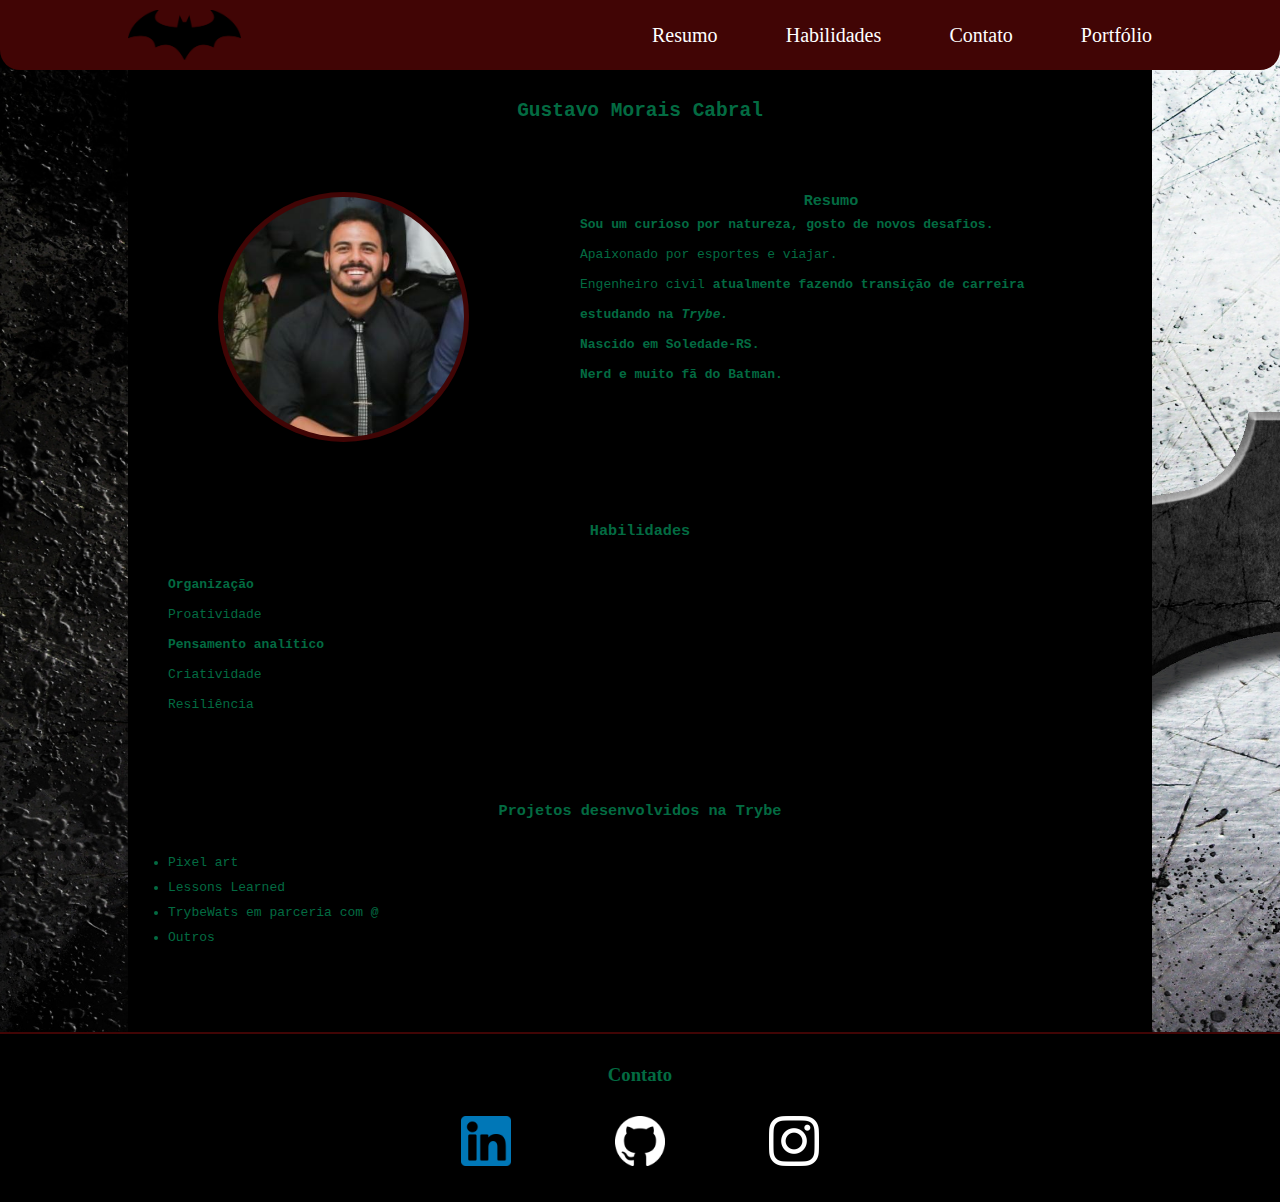
==== index.html @ f449a77f "adicionado flexbox no header" ====
<!DOCTYPE html>
<html lang="pt-br">

<head>
    <meta charset="UTF-8">
    <meta http-equiv="X-UA-Compatible" content="IE=edge">
    <meta name="viewport" content="width=device-width, initial-scale=1.0">
    <link rel="stylesheet" href="style.css">
    <title>Portfólio web</title>
</head>

<body>
    <header>
        <section id="container-header">
        <img src="./img/logo-batman.png" id="logo" alt="icone principal">
        <nav id= "container-links">
            <a href="#quem-sou-eu" class="navegacao-header">Resumo</a>
            <a href="#habilidades" class="navegacao-header">Habilidades</a>
            <a href="#redes" class="navegacao-header">Contato</a>
            <a href="#" class="navegacao-header">Portfólio</a>
        </nav>
    </header>
</section>

    <main id="corpo">
        <h2 id="title">Gustavo Morais Cabral</h2>
        <div class="identificacao">
            <img id="foto-ferfil" src="./img/foto-portifolio.jpeg" alt="foto perfil">
            <div class="descricao">
                <h3>Resumo</h3>
                <p><strong>Sou um curioso por natureza, gosto de novos desafios. </strong> <br>
                    Apaixonado por esportes e viajar. <br>
                    Engenheiro civil <strong> atualmente fazendo transição de carreira estudando na
                        <em>Trybe.</em><br>
                        Nascido em Soledade-RS.<br>
                        Nerd e muito fã do Batman.</strong>
                </p>
            </div>
        </div>
        <div id="habilidades">
            <h3 class = "subtitles">Habilidades</h3>
            <p><strong>Organização </strong></p>
            <p>Proatividade</p>
            <p><strong>Pensamento analítico </strong></p>
            <p>Criatividade</p>
            <p>Resiliência</p>
        </div>
        <section id="portfolio">
            <h3 class = "subtitles">Projetos desenvolvidos na Trybe</h3>
            <ul>
                <li><a href="#"></a>Pixel art</li>
                <li><a href="#"></a>Lessons Learned</li>
                <li><a href="#"></a>TrybeWats em parceria com @</li>
                <li><a href="#"></a>Outros</li>
            </ul>
        </section>
    </main>
    <footer id="redes">
        <h3 class = "subtitles">Contato</h3>
        <a href="https://www.linkedin.com/in/gustavomcabral/" target="_blank"><img src="./img/logo-linkedin.png"
                alt="linkedin"></a>
        <a href="https://github.com/GusCabraal" target="_blank"><img src="./img/github_logo_icon_147285.png"
                alt="github"></a>
        <a href="https://www.instagram.com/gucabraal/" target="_blank"><img src="./img/logo-insta.png"
                alt="instagram"></a>
        </div>
    </footer>
</body>
---- style.css ----
/* header */
* {
    margin: 0;
    padding: 0;
    box-sizing: border-box;
    color: rgb(3, 107, 66);
}

body{
    margin: 0;
    background-image: url("./img/fundo-batman.jpg");
    background-size: cover;

}

header {
    height: 70px;
    position: fixed;
    top: 0;
    left: 0;
    background-color: rgb(65, 5, 5);
    width: 100%;
    margin: 0 0 70px 0;
    border-radius: 0 0 20px 20px;
    display: flex;
    justify-content: center;

}
#container-header {
    width: 80%;
    display: flex;
    justify-content: space-between;
    align-items: center;
}

#logo{
    height: 50px;

}
#container-links {
    width: 500px;
    display: flex;
    justify-content: space-between;
    align-items: center;
}
.navegacao-header{
    color: white;
    text-decoration: none;
    font-size: 20px;
}
.navegacao-header:hover{
    color:black;
}

/* corpo */

#corpo { 
    font-family: monospace;
    margin: 70px auto 0 auto;
    padding: 10px 0;
    width: 80%;
    background-color: rgb(0, 0, 0);
    text-align: center;
}
#title {
    padding: 20px;
}

.identificacao{
    display: inline-block;
    width: 100%;
    vertical-align: middle;
    height: 350px;
    padding: 50px 10px;
}

#foto-ferfil{
    border-radius: 100%;
    width: 25%;
    float: left;
    margin-left: 80px;
    padding: 5px;
    background-color: rgb(65, 5, 5);
}

.descricao{
    width: 50%;
    margin-right: 60px;
    float: right;
}
.descricao p{
    text-align: left;
    line-height: 30px;
}


#habilidades {
    height: 250px;
    margin: 0;
    padding: 0;
}
.subtitles{
    margin: 30px;
}
#habilidades p {
    margin-left: 40px;
    line-height: 30px;
    text-align: left;
}
#portfolio {
    height: 220px;
}
 #portfolio li {
    margin: 0 40px;
    line-height: 25px;
    text-align: left;
 }

/* rodapé */
footer {
    width: 100%;
    height: 170px;
    text-align: center;
    background-color: black;
    border-top: 2px solid rgb(65, 5, 5);

}

footer img {
    width: 50px;
    margin: 0 50px 20px; 

}
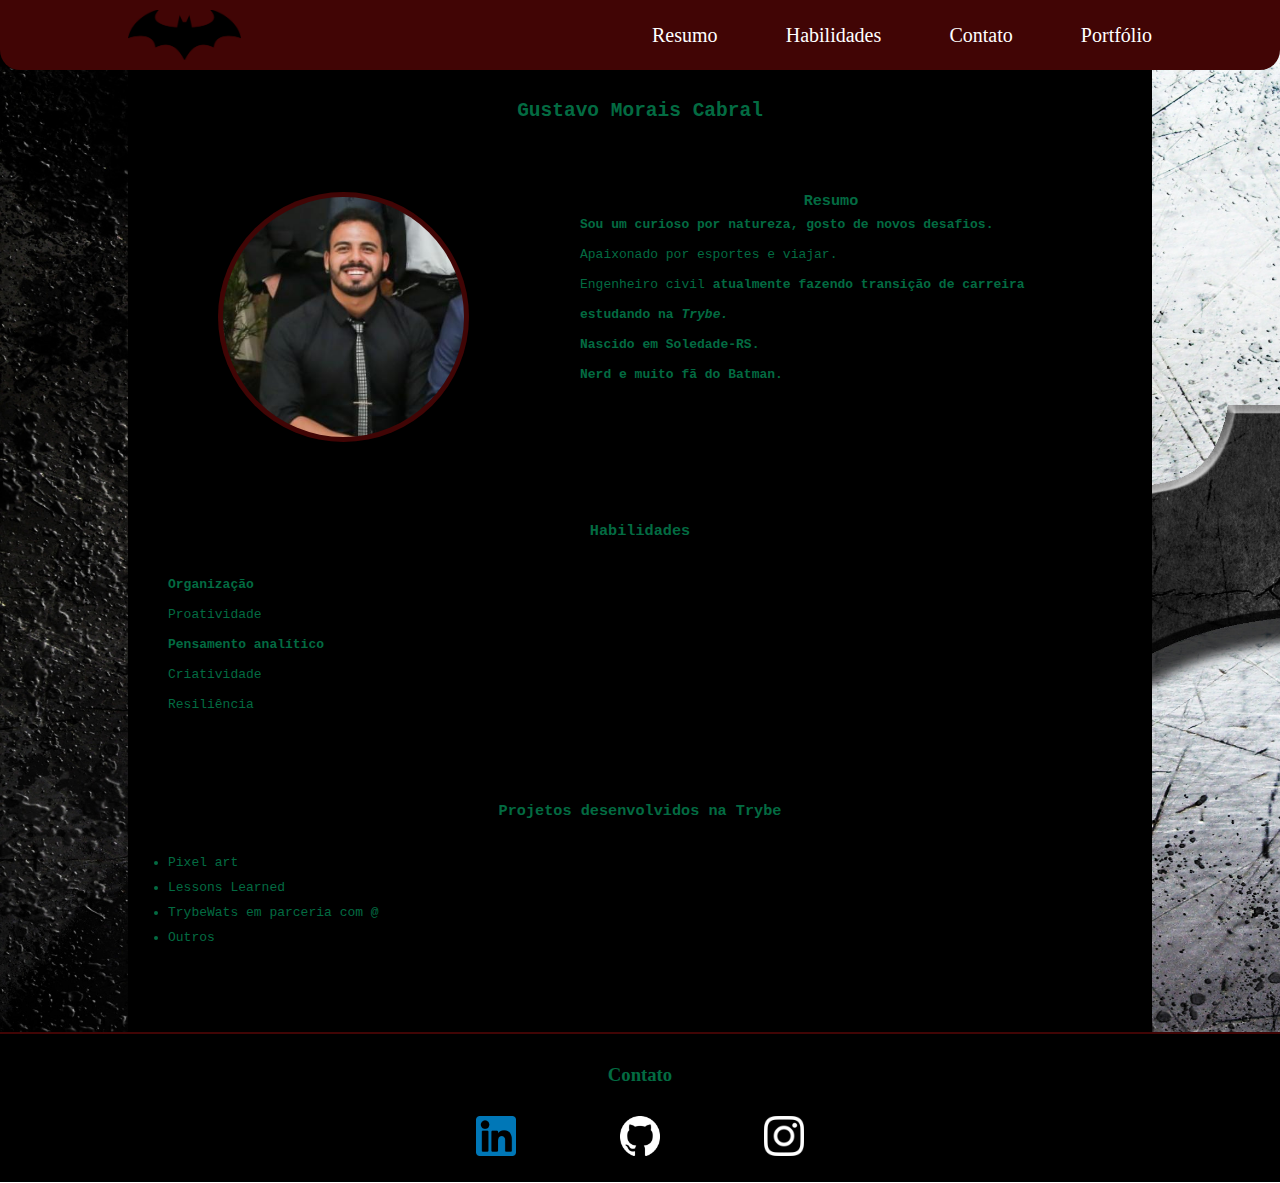
==== commit 57b1d78e: "adicionado flexbox no footer" ====
--- a/index.html
+++ b/index.html
@@ -12,15 +12,15 @@
 <body>
     <header>
         <section id="container-header">
-        <img src="./img/logo-batman.png" id="logo" alt="icone principal">
-        <nav id= "container-links">
-            <a href="#quem-sou-eu" class="navegacao-header">Resumo</a>
-            <a href="#habilidades" class="navegacao-header">Habilidades</a>
-            <a href="#redes" class="navegacao-header">Contato</a>
-            <a href="#" class="navegacao-header">Portfólio</a>
-        </nav>
+            <img src="./img/logo-batman.png" id="logo" alt="icone principal">
+            <nav id="container-links">
+                <a href="#quem-sou-eu" class="navegacao-header">Resumo</a>
+                <a href="#habilidades" class="navegacao-header">Habilidades</a>
+                <a href="#redes" class="navegacao-header">Contato</a>
+                <a href="#" class="navegacao-header">Portfólio</a>
+            </nav>
     </header>
-</section>
+    </section>
 
     <main id="corpo">
         <h2 id="title">Gustavo Morais Cabral</h2>
@@ -38,7 +38,7 @@
             </div>
         </div>
         <div id="habilidades">
-            <h3 class = "subtitles">Habilidades</h3>
+            <h3 class="subtitles">Habilidades</h3>
             <p><strong>Organização </strong></p>
             <p>Proatividade</p>
             <p><strong>Pensamento analítico </strong></p>
@@ -46,7 +46,7 @@
             <p>Resiliência</p>
         </div>
         <section id="portfolio">
-            <h3 class = "subtitles">Projetos desenvolvidos na Trybe</h3>
+            <h3 class="subtitles">Projetos desenvolvidos na Trybe</h3>
             <ul>
                 <li><a href="#"></a>Pixel art</li>
                 <li><a href="#"></a>Lessons Learned</li>
@@ -56,13 +56,14 @@
         </section>
     </main>
     <footer id="redes">
-        <h3 class = "subtitles">Contato</h3>
-        <a href="https://www.linkedin.com/in/gustavomcabral/" target="_blank"><img src="./img/logo-linkedin.png"
-                alt="linkedin"></a>
-        <a href="https://github.com/GusCabraal" target="_blank"><img src="./img/github_logo_icon_147285.png"
-                alt="github"></a>
-        <a href="https://www.instagram.com/gucabraal/" target="_blank"><img src="./img/logo-insta.png"
-                alt="instagram"></a>
-        </div>
+        <h3 class="subtitles">Contato</h3>
+        <nav id="links-footer">
+            <a href="https://www.linkedin.com/in/gustavomcabral/" target="_blank"><img src="./img/logo-linkedin.png"
+                    alt="linkedin"></a>
+            <a href="https://github.com/GusCabraal" target="_blank"><img src="./img/github_logo_icon_147285.png"
+                    alt="github"></a>
+            <a href="https://www.instagram.com/gucabraal/" target="_blank"><img src="./img/logo-insta.png"
+                    alt="instagram"></a>
+        </nav>
     </footer>
 </body>--- a/style.css
+++ b/style.css
@@ -7,7 +7,6 @@
 }
 
 body{
-    margin: 0;
     background-image: url("./img/fundo-batman.jpg");
     background-size: cover;
 
@@ -119,15 +118,15 @@
 /* rodapé */
 footer {
     width: 100%;
-    height: 170px;
-    text-align: center;
+    height: 150px;
     background-color: black;
     border-top: 2px solid rgb(65, 5, 5);
-
+    display: flex;
+    flex-direction: column;
+    align-items: center;
 }
 
 footer img {
-    width: 50px;
+    width: 40px;
     margin: 0 50px 20px; 
-
 }
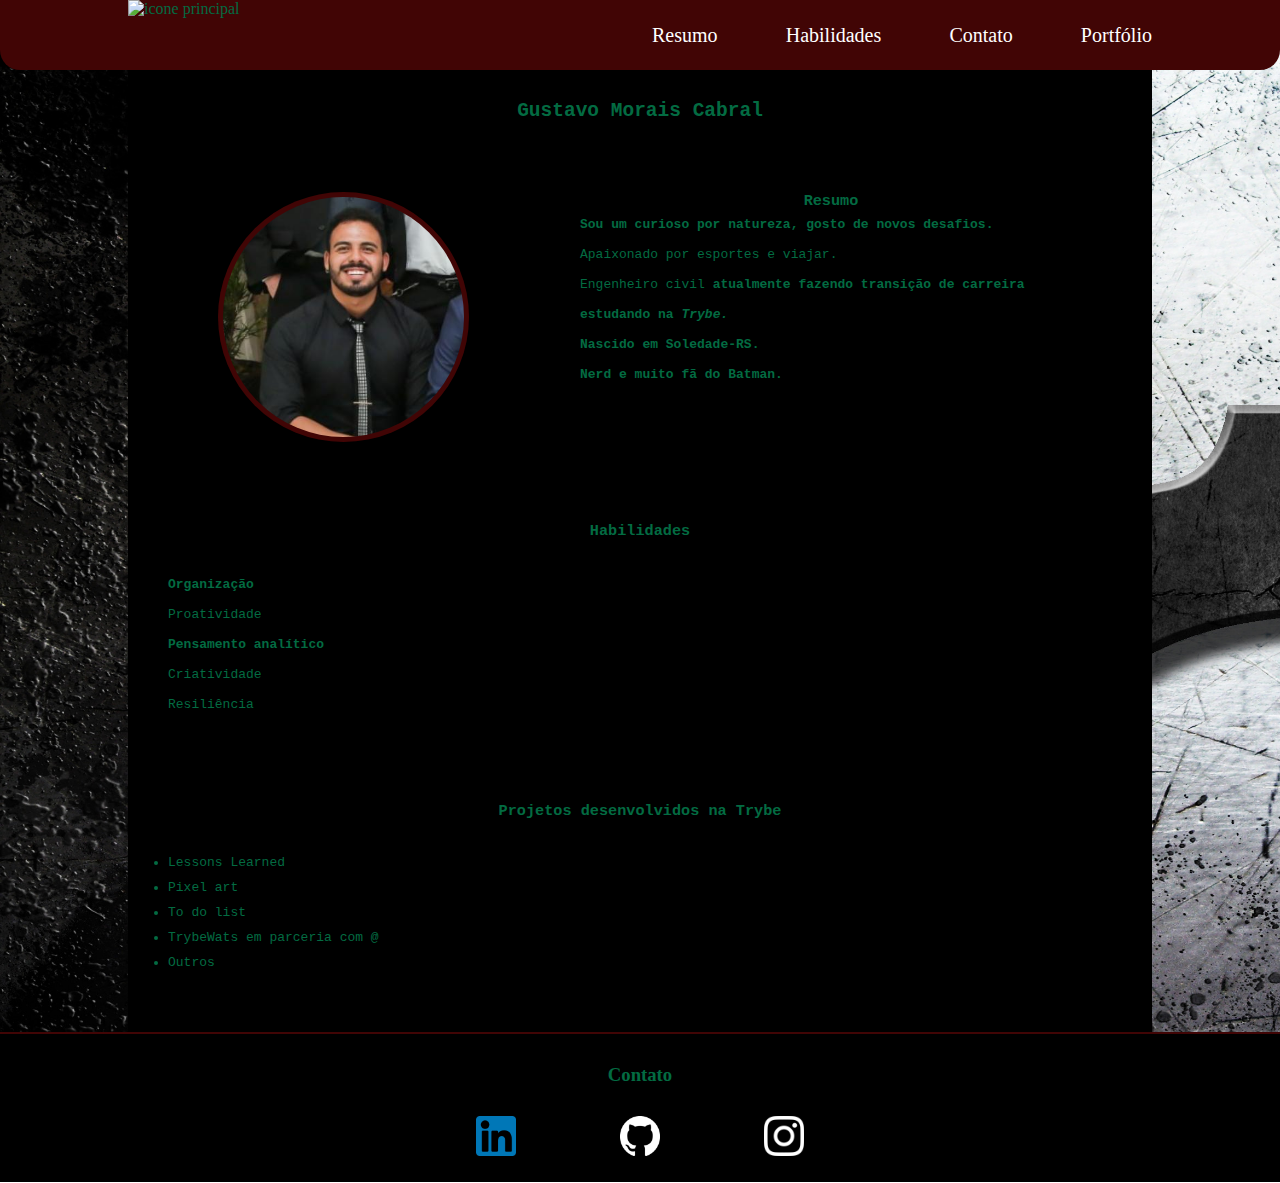
==== commit 921ea154: "atualizaçao de posicionamentos do portfolio" ====
--- a/index.html
+++ b/index.html
@@ -12,7 +12,7 @@
 <body>
     <header>
         <section id="container-header">
-            <img src="./img/logo-batman.png" id="logo" alt="icone principal">
+            <img src="./img/trybe-logo.jpg" id="logo" alt="icone principal">
             <nav id="container-links">
                 <a href="#quem-sou-eu" class="navegacao-header">Resumo</a>
                 <a href="#habilidades" class="navegacao-header">Habilidades</a>
@@ -48,8 +48,9 @@
         <section id="portfolio">
             <h3 class="subtitles">Projetos desenvolvidos na Trybe</h3>
             <ul>
+                <li><a href="#"></a>Lessons Learned</li>
                 <li><a href="#"></a>Pixel art</li>
-                <li><a href="#"></a>Lessons Learned</li>
+                <li><a href="#"></a>To do list</li>
                 <li><a href="#"></a>TrybeWats em parceria com @</li>
                 <li><a href="#"></a>Outros</li>
             </ul>
--- a/style.css
+++ b/style.css
@@ -33,7 +33,7 @@
 }
 
 #logo{
-    height: 50px;
+    height: 70px;
 
 }
 #container-links {
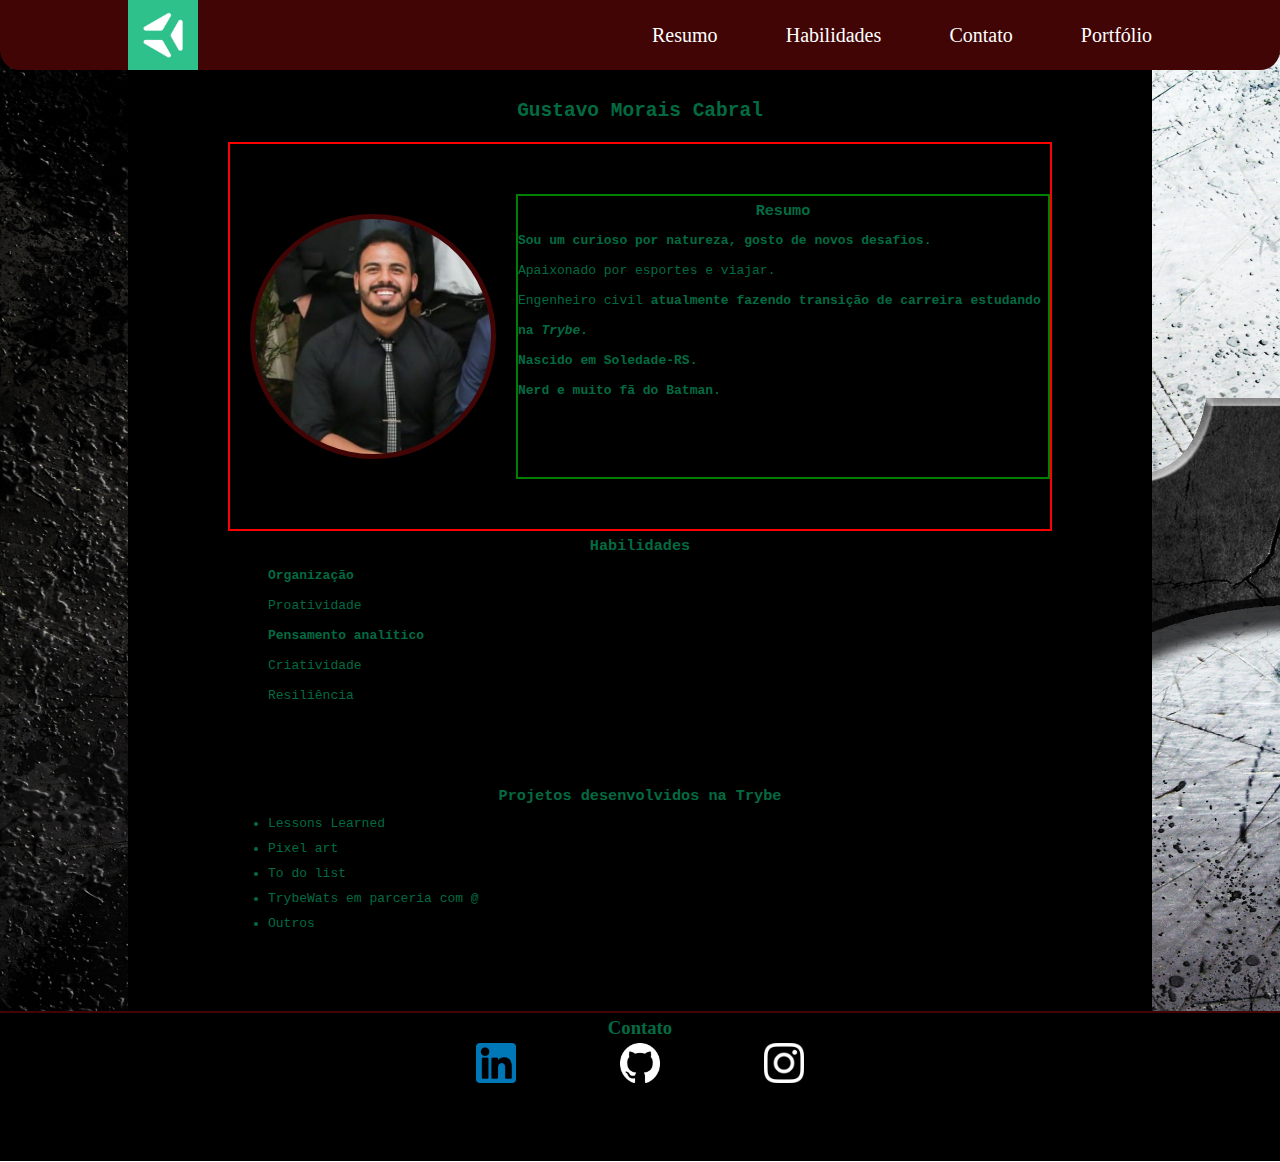
==== commit d4272db6: "modificada a formataçao da primeira parte" ====
--- a/index.html
+++ b/index.html
@@ -23,20 +23,22 @@
     </section>
 
     <main id="corpo">
-        <h2 id="title">Gustavo Morais Cabral</h2>
-        <div class="identificacao">
-            <img id="foto-ferfil" src="./img/foto-portifolio.jpeg" alt="foto perfil">
-            <div class="descricao">
-                <h3>Resumo</h3>
-                <p><strong>Sou um curioso por natureza, gosto de novos desafios. </strong> <br>
-                    Apaixonado por esportes e viajar. <br>
-                    Engenheiro civil <strong> atualmente fazendo transição de carreira estudando na
-                        <em>Trybe.</em><br>
-                        Nascido em Soledade-RS.<br>
-                        Nerd e muito fã do Batman.</strong>
-                </p>
+        <section id="first-part">
+            <h2 id="title">Gustavo Morais Cabral</h2>
+            <div class="identificacao">
+                <img id="foto-ferfil" src="./img/foto-portifolio.jpeg" alt="foto perfil">
+                <div class="resumo">
+                    <h3 class="subtitles">Resumo</h3>
+                    <p><strong>Sou um curioso por natureza, gosto de novos desafios. </strong> <br>
+                        Apaixonado por esportes e viajar. <br>
+                        Engenheiro civil <strong> atualmente fazendo transição de carreira estudando na
+                            <em>Trybe.</em><br>
+                            Nascido em Soledade-RS.<br>
+                            Nerd e muito fã do Batman.</strong>
+                    </p>
+                </div>
             </div>
-        </div>
+        </section>
         <div id="habilidades">
             <h3 class="subtitles">Habilidades</h3>
             <p><strong>Organização </strong></p>
@@ -55,6 +57,7 @@
                 <li><a href="#"></a>Outros</li>
             </ul>
         </section>
+        <section></section>
     </main>
     <footer id="redes">
         <h3 class="subtitles">Contato</h3>
--- a/style.css
+++ b/style.css
@@ -1,132 +1,131 @@
 /* header */
 * {
-    margin: 0;
-    padding: 0;
-    box-sizing: border-box;
-    color: rgb(3, 107, 66);
+  margin: 0;
+  padding: 0;
+  box-sizing: border-box;
+  color: rgb(3, 107, 66);
 }
 
-body{
-    background-image: url("./img/fundo-batman.jpg");
-    background-size: cover;
-
+body {
+  background-image: url("./img/fundo-batman.jpg");
+  background-size: cover;
 }
 
 header {
-    height: 70px;
-    position: fixed;
-    top: 0;
-    left: 0;
-    background-color: rgb(65, 5, 5);
-    width: 100%;
-    margin: 0 0 70px 0;
-    border-radius: 0 0 20px 20px;
-    display: flex;
-    justify-content: center;
-
+  height: 70px;
+  position: fixed;
+  top: 0;
+  left: 0;
+  background-color: rgb(65, 5, 5);
+  width: 100%;
+  margin: 0 0 70px 0;
+  border-radius: 0 0 20px 20px;
+  display: flex;
+  justify-content: center;
 }
 #container-header {
-    width: 80%;
-    display: flex;
-    justify-content: space-between;
-    align-items: center;
+  width: 80%;
+  display: flex;
+  justify-content: space-between;
+  align-items: center;
 }
 
-#logo{
-    height: 70px;
-
+#logo {
+  height: 70px;
 }
 #container-links {
-    width: 500px;
-    display: flex;
-    justify-content: space-between;
-    align-items: center;
+  width: 500px;
+  display: flex;
+  justify-content: space-between;
+  align-items: center;
 }
-.navegacao-header{
-    color: white;
-    text-decoration: none;
-    font-size: 20px;
+.navegacao-header {
+  color: white;
+  text-decoration: none;
+  font-size: 20px;
 }
-.navegacao-header:hover{
-    color:black;
+.navegacao-header:hover {
+  color: black;
 }
 
 /* corpo */
 
-#corpo { 
-    font-family: monospace;
-    margin: 70px auto 0 auto;
-    padding: 10px 0;
-    width: 80%;
-    background-color: rgb(0, 0, 0);
-    text-align: center;
+#corpo {
+  font-family: monospace;
+  margin: 70px auto 0 auto;
+  padding: 10px 100px;
+  width: 80%;
+  background-color: rgb(0, 0, 0);
+  text-align: center;
+}
+#first-part {
+    display: flex;
+    flex-direction: column;   
 }
 #title {
-    padding: 20px;
+  padding: 20px;
+  width: 100%;
 }
 
-.identificacao{
-    display: inline-block;
-    width: 100%;
-    vertical-align: middle;
-    height: 350px;
-    padding: 50px 10px;
+.identificacao {
+  display: inline-block;
+  width: 100%;
+  vertical-align: middle;
+  padding: 50px 0;
+  display: flex;
+  border: 2px solid red;
 }
 
-#foto-ferfil{
-    border-radius: 100%;
-    width: 25%;
-    float: left;
-    margin-left: 80px;
-    padding: 5px;
-    background-color: rgb(65, 5, 5);
+#foto-ferfil {
+  border-radius: 100%;
+  width: 30%;
+  margin: 20px;
+  padding: 5px;
+  background-color: rgb(65, 5, 5);
 }
 
-.descricao{
-    width: 50%;
-    margin-right: 60px;
-    float: right;
+.resumo {
+    border: 2px solid green;
 }
-.descricao p{
-    text-align: left;
-    line-height: 30px;
+.resumo p {
+  text-align: left;
+  line-height: 30px;
 }
 
-
 #habilidades {
-    height: 250px;
-    margin: 0;
-    padding: 0;
+  height: 250px;
+  margin: 0;
+  padding: 0;
 }
-.subtitles{
-    margin: 30px;
+.subtitles {
+  line-height: 30px;
 }
 #habilidades p {
-    margin-left: 40px;
-    line-height: 30px;
-    text-align: left;
+  margin-left: 40px;
+  line-height: 30px;
+  text-align: left;
 }
 #portfolio {
-    height: 220px;
+  height: 220px;
 }
- #portfolio li {
-    margin: 0 40px;
-    line-height: 25px;
-    text-align: left;
- }
+#portfolio li {
+  margin: 0 40px;
+  line-height: 25px;
+  text-align: left;
+}
 
 /* rodapé */
 footer {
-    width: 100%;
-    height: 150px;
-    background-color: black;
-    border-top: 2px solid rgb(65, 5, 5);
-    display: flex;
-    flex-direction: column;
-    align-items: center;
+  width: 100%;
+  height: 150px;
+  background-color: black;
+  border-top: 2px solid rgb(65, 5, 5);
+  display: flex;
+  flex-direction: column;
+  align-items: center;
 }
 
 footer img {
-    width: 40px;
-    margin: 0 50px 20px; 
+  width: 40px;
+  margin: 0 50px 20px;
 }
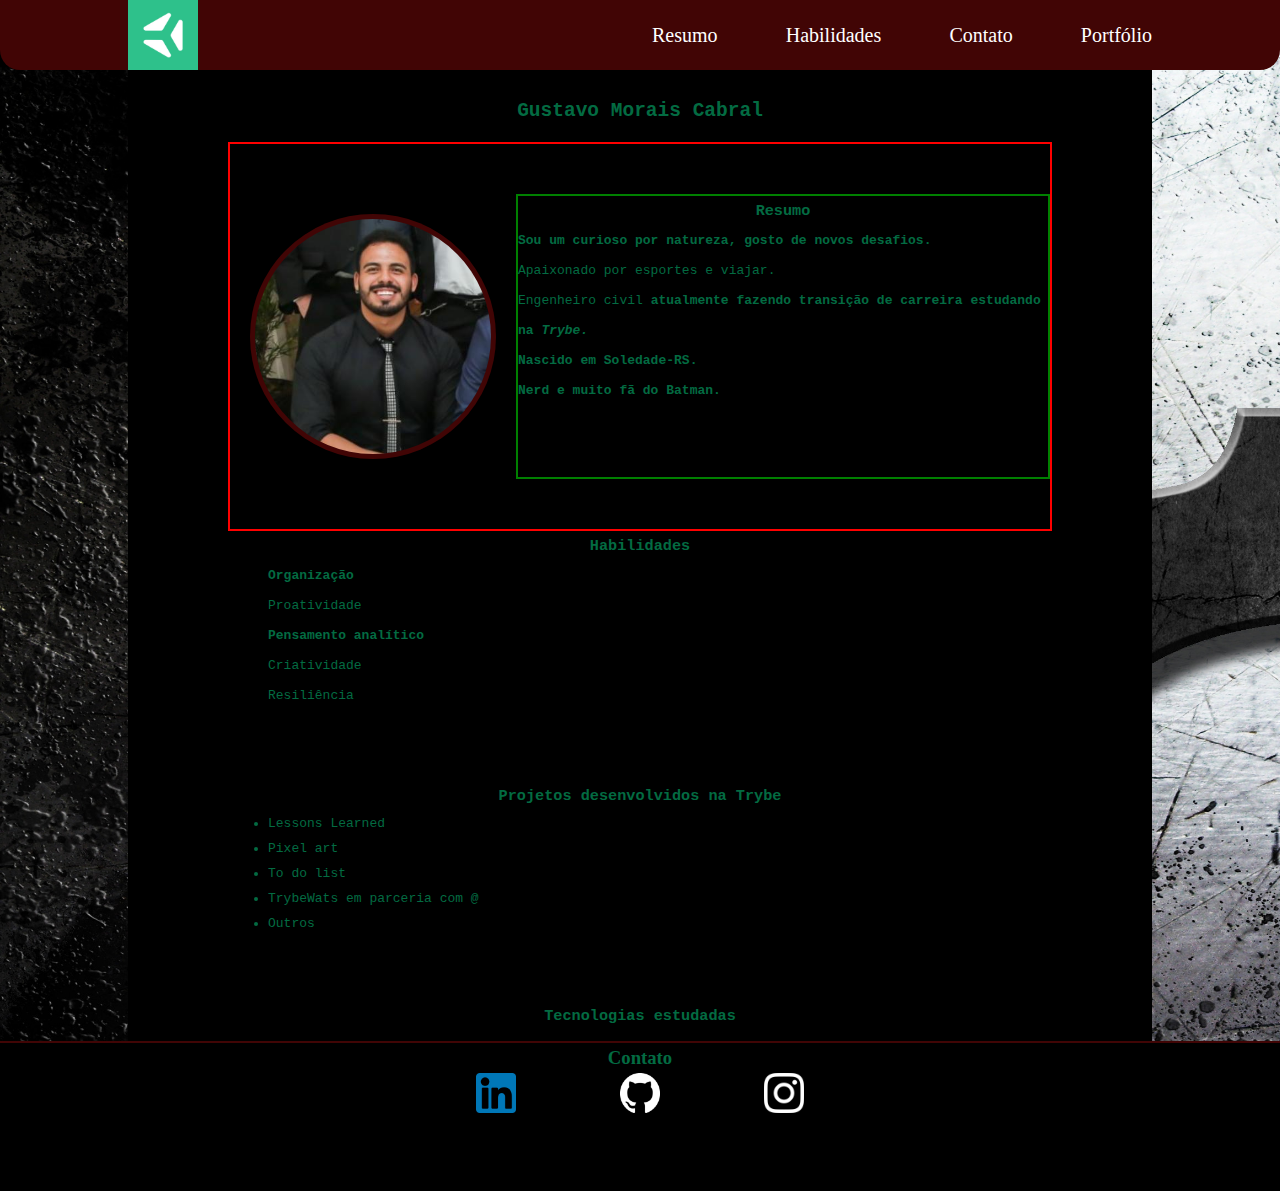
==== commit 70beccba: "adicionadas tags semanticas" ====
--- a/index.html
+++ b/index.html
@@ -25,9 +25,9 @@
     <main id="corpo">
         <section id="first-part">
             <h2 id="title">Gustavo Morais Cabral</h2>
-            <div class="identificacao">
+            <section class="identificacao">
                 <img id="foto-ferfil" src="./img/foto-portifolio.jpeg" alt="foto perfil">
-                <div class="resumo">
+                <section class="resumo">
                     <h3 class="subtitles">Resumo</h3>
                     <p><strong>Sou um curioso por natureza, gosto de novos desafios. </strong> <br>
                         Apaixonado por esportes e viajar. <br>
@@ -36,17 +36,17 @@
                             Nascido em Soledade-RS.<br>
                             Nerd e muito fã do Batman.</strong>
                     </p>
-                </div>
-            </div>
+                </section>
+            </section>
         </section>
-        <div id="habilidades">
+        <section id="habilidades">
             <h3 class="subtitles">Habilidades</h3>
             <p><strong>Organização </strong></p>
             <p>Proatividade</p>
             <p><strong>Pensamento analítico </strong></p>
             <p>Criatividade</p>
             <p>Resiliência</p>
-        </div>
+        </section>
         <section id="portfolio">
             <h3 class="subtitles">Projetos desenvolvidos na Trybe</h3>
             <ul>
@@ -57,7 +57,10 @@
                 <li><a href="#"></a>Outros</li>
             </ul>
         </section>
-        <section></section>
+        <section id = "tecnologies">
+            <h3 class="subtitles">Tecnologias estudadas</h3>
+
+        </section>
     </main>
     <footer id="redes">
         <h3 class="subtitles">Contato</h3>
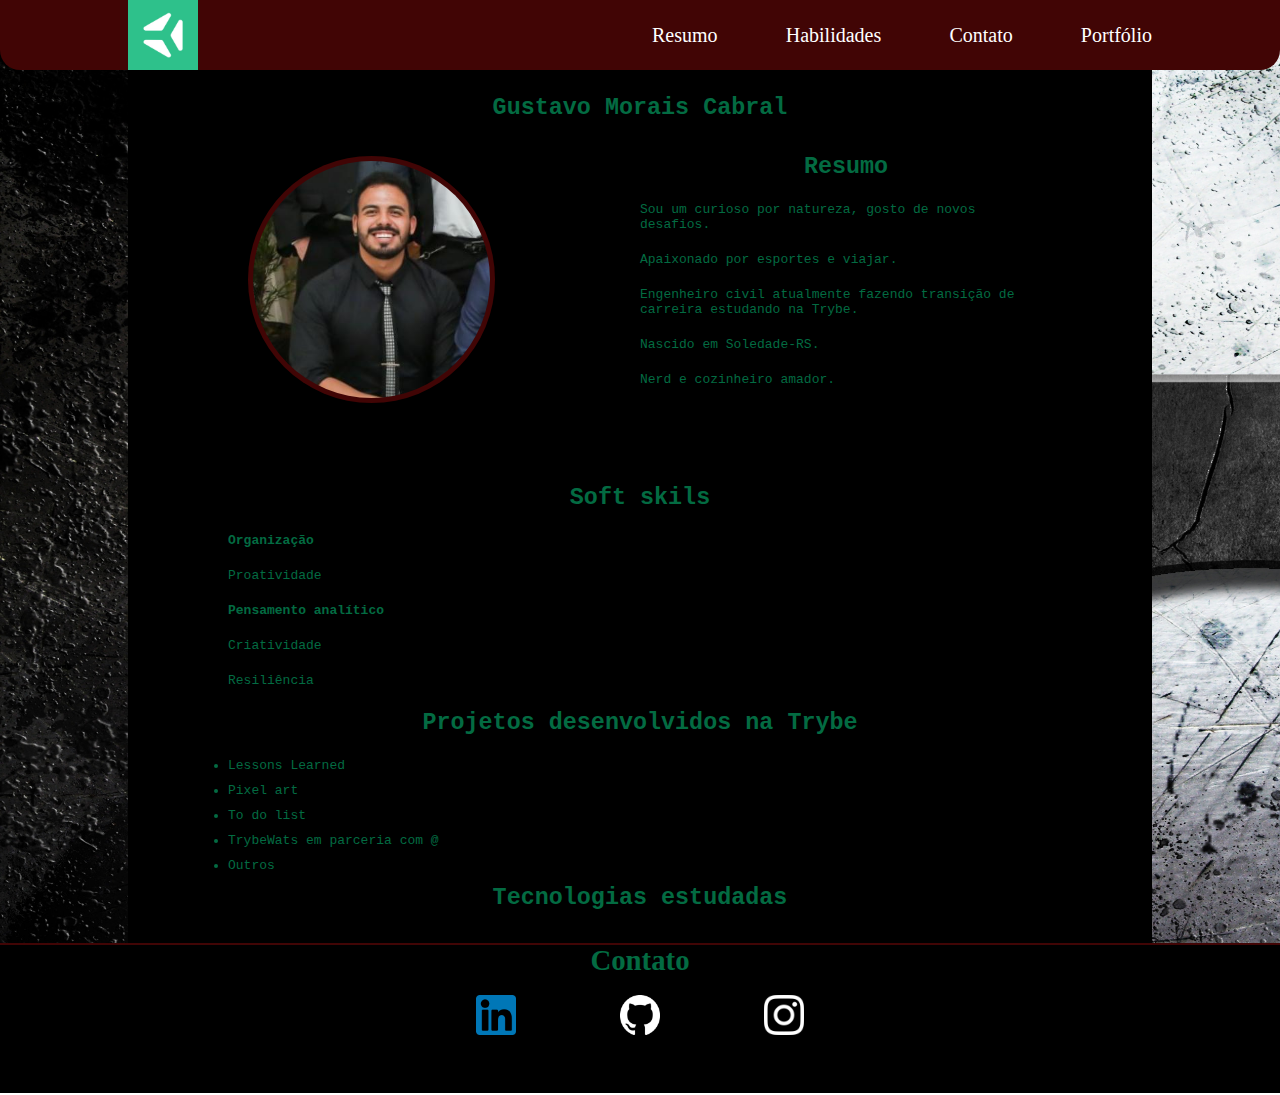
==== commit 55dbd801: "reduzido o numero de linhas do css" ====
--- a/index.html
+++ b/index.html
@@ -21,43 +21,41 @@
             </nav>
     </header>
     </section>
-
     <main id="corpo">
-        <section id="first-part">
-            <h2 id="title">Gustavo Morais Cabral</h2>
-            <section class="identificacao">
-                <img id="foto-ferfil" src="./img/foto-portifolio.jpeg" alt="foto perfil">
-                <section class="resumo">
-                    <h3 class="subtitles">Resumo</h3>
-                    <p><strong>Sou um curioso por natureza, gosto de novos desafios. </strong> <br>
-                        Apaixonado por esportes e viajar. <br>
-                        Engenheiro civil <strong> atualmente fazendo transição de carreira estudando na
-                            <em>Trybe.</em><br>
-                            Nascido em Soledade-RS.<br>
-                            Nerd e muito fã do Batman.</strong>
-                    </p>
-                </section>
+        <h1 id="title">Gustavo Morais Cabral</h1>
+        <section id="first-section">
+            <img id="foto-ferfil" src="./img/foto-portifolio.jpeg" alt="foto perfil">
+            <section class="resumo">
+                <h3 class="subtitles">Resumo</h3>
+                <p>Sou um curioso por natureza, gosto de novos desafios.</p>
+                <p>Apaixonado por esportes e viajar.</p>
+                <p>Engenheiro civil atualmente fazendo transição de carreira estudando na
+                    Trybe.</p>
+                <p>Nascido em Soledade-RS.</p>
+                <p>Nerd e cozinheiro amador.</p>
             </section>
         </section>
-        <section id="habilidades">
-            <h3 class="subtitles">Habilidades</h3>
-            <p><strong>Organização </strong></p>
-            <p>Proatividade</p>
-            <p><strong>Pensamento analítico </strong></p>
-            <p>Criatividade</p>
-            <p>Resiliência</p>
+        <section id="second-section">
+            <section id="identificacao">
+                <h3 class="subtitles">Soft skils</h3>
+                <p><strong>Organização </strong></p>
+                <p>Proatividade</p>
+                <p><strong>Pensamento analítico </strong></p>
+                <p>Criatividade</p>
+                <p>Resiliência</p>
+            </section>
+            <section id="portfolio">
+                <h3 class="subtitles">Projetos desenvolvidos na Trybe</h3>
+                <ul>
+                    <li><a href="#"></a>Lessons Learned</li>
+                    <li><a href="#"></a>Pixel art</li>
+                    <li><a href="#"></a>To do list</li>
+                    <li><a href="#"></a>TrybeWats em parceria com @</li>
+                    <li><a href="#"></a>Outros</li>
+                </ul>
+            </section>
         </section>
-        <section id="portfolio">
-            <h3 class="subtitles">Projetos desenvolvidos na Trybe</h3>
-            <ul>
-                <li><a href="#"></a>Lessons Learned</li>
-                <li><a href="#"></a>Pixel art</li>
-                <li><a href="#"></a>To do list</li>
-                <li><a href="#"></a>TrybeWats em parceria com @</li>
-                <li><a href="#"></a>Outros</li>
-            </ul>
-        </section>
-        <section id = "tecnologies">
+        <section id="tecnologies">
             <h3 class="subtitles">Tecnologias estudadas</h3>
 
         </section>
--- a/style.css
+++ b/style.css
@@ -58,22 +58,24 @@
   background-color: rgb(0, 0, 0);
   text-align: center;
 }
-#first-part {
+#first-section {
     display: flex;
-    flex-direction: column;   
+    justify-content: space-between;
+    align-items: center;
+    margin-bottom: 60px;
 }
 #title {
-  padding: 20px;
-  width: 100%;
+  font-size: 1.8em;
+  margin: 15px;
 }
-
-.identificacao {
-  display: inline-block;
-  width: 100%;
-  vertical-align: middle;
-  padding: 50px 0;
-  display: flex;
-  border: 2px solid red;
+.subtitles {
+  line-height: 30px;
+  margin-bottom: 20px;
+  font-size: 1.8em;
+}
+p {
+  text-align: left;
+  padding-bottom: 20px;
 }
 
 #foto-ferfil {
@@ -83,37 +85,17 @@
   padding: 5px;
   background-color: rgb(65, 5, 5);
 }
-
 .resumo {
-    border: 2px solid green;
+  width: 50%;
 }
-.resumo p {
+#second-section {
+  display: flex;
+  flex-flow: column;
+}
+#portfolio li{
   text-align: left;
-  line-height: 30px;
+  padding-bottom: 10px;
 }
-
-#habilidades {
-  height: 250px;
-  margin: 0;
-  padding: 0;
-}
-.subtitles {
-  line-height: 30px;
-}
-#habilidades p {
-  margin-left: 40px;
-  line-height: 30px;
-  text-align: left;
-}
-#portfolio {
-  height: 220px;
-}
-#portfolio li {
-  margin: 0 40px;
-  line-height: 25px;
-  text-align: left;
-}
-
 /* rodapé */
 footer {
   width: 100%;
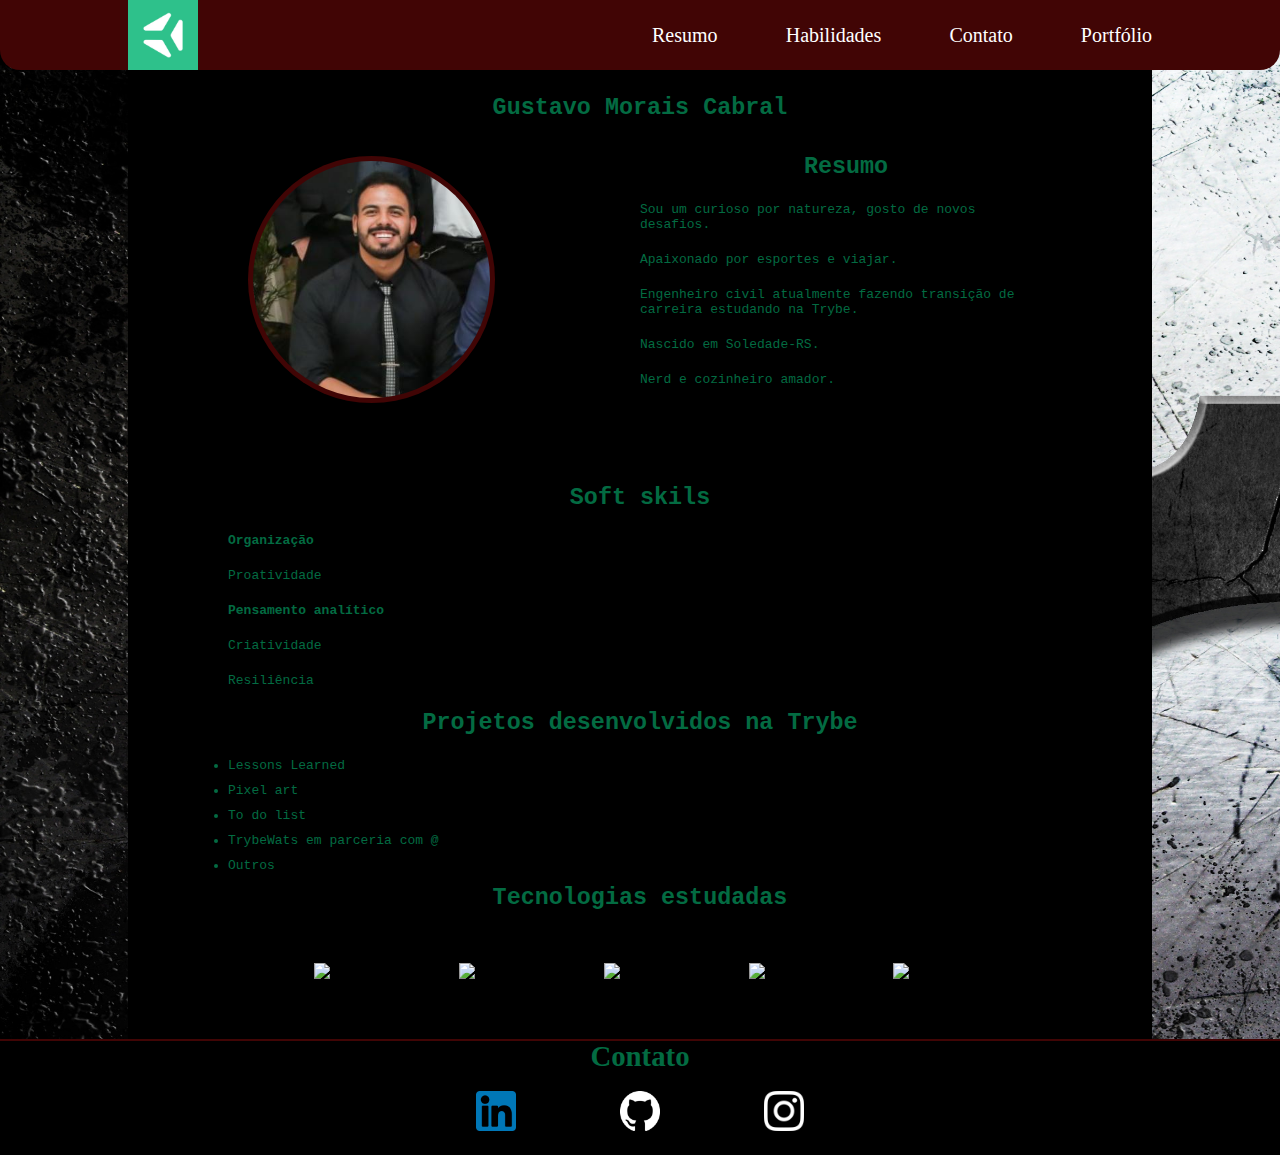
==== commit 06075304: "adicionadas as tecnologias estudadas" ====
--- a/index.html
+++ b/index.html
@@ -7,6 +7,7 @@
     <meta name="viewport" content="width=device-width, initial-scale=1.0">
     <link rel="stylesheet" href="style.css">
     <title>Portfólio web</title>
+    <link rel="stylesheet" href="https://cdn.jsdelivr.net/gh/devicons/devicon@v2.15.1/devicon.min.css">
 </head>
 
 <body>
@@ -14,7 +15,7 @@
         <section id="container-header">
             <img src="./img/trybe-logo.jpg" id="logo" alt="icone principal">
             <nav id="container-links">
-                <a href="#quem-sou-eu" class="navegacao-header">Resumo</a>
+                <a href="#resumo" class="navegacao-header">Resumo</a>
                 <a href="#habilidades" class="navegacao-header">Habilidades</a>
                 <a href="#redes" class="navegacao-header">Contato</a>
                 <a href="#" class="navegacao-header">Portfólio</a>
@@ -25,7 +26,7 @@
         <h1 id="title">Gustavo Morais Cabral</h1>
         <section id="first-section">
             <img id="foto-ferfil" src="./img/foto-portifolio.jpeg" alt="foto perfil">
-            <section class="resumo">
+            <section id="resumo">
                 <h3 class="subtitles">Resumo</h3>
                 <p>Sou um curioso por natureza, gosto de novos desafios.</p>
                 <p>Apaixonado por esportes e viajar.</p>
@@ -55,9 +56,15 @@
                 </ul>
             </section>
         </section>
-        <section id="tecnologies">
+        <section class="tecnologies-container">
             <h3 class="subtitles">Tecnologias estudadas</h3>
-
+            <section id="tecnologies">
+                <img src="https://cdn.jsdelivr.net/gh/devicons/devicon/icons/css3/css3-original.svg" />
+                <img src="https://cdn.jsdelivr.net/gh/devicons/devicon/icons/html5/html5-plain-wordmark.svg" />
+                <img src="https://cdn.jsdelivr.net/gh/devicons/devicon/icons/javascript/javascript-original.svg" />
+                <img src="https://cdn.jsdelivr.net/gh/devicons/devicon/icons/react/react-original-wordmark.svg" />
+                <img src="https://cdn.jsdelivr.net/gh/devicons/devicon/icons/bootstrap/bootstrap-plain.svg" />
+            </section>
         </section>
     </main>
     <footer id="redes">
--- a/style.css
+++ b/style.css
@@ -59,10 +59,10 @@
   text-align: center;
 }
 #first-section {
-    display: flex;
-    justify-content: space-between;
-    align-items: center;
-    margin-bottom: 60px;
+  display: flex;
+  justify-content: space-between;
+  align-items: center;
+  margin-bottom: 60px;
 }
 #title {
   font-size: 1.8em;
@@ -85,21 +85,28 @@
   padding: 5px;
   background-color: rgb(65, 5, 5);
 }
-.resumo {
+#resumo {
   width: 50%;
 }
 #second-section {
   display: flex;
   flex-flow: column;
 }
-#portfolio li{
+#portfolio li {
   text-align: left;
   padding-bottom: 10px;
+}
+#tecnologies {
+  display: flex;
+  justify-content: space-around;
+  margin: 50px;
+}
+#tecnologies img {
+  width: 10%;
 }
 /* rodapé */
 footer {
   width: 100%;
-  height: 150px;
   background-color: black;
   border-top: 2px solid rgb(65, 5, 5);
   display: flex;
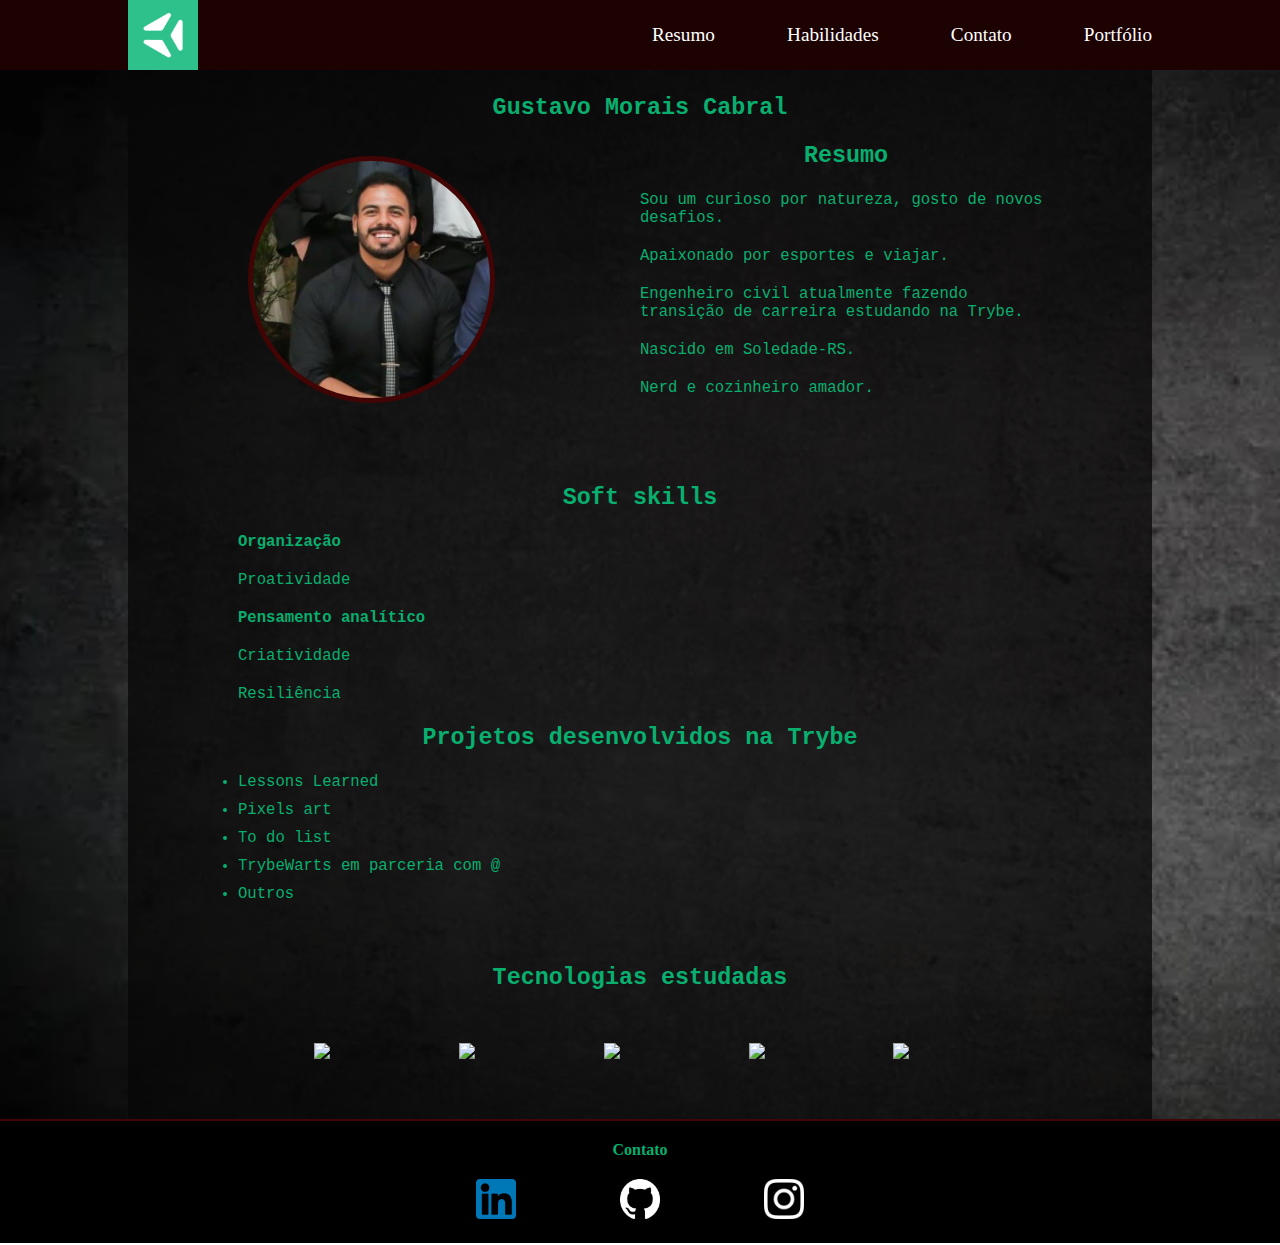
==== commit 31becca4: "atualizado o plano de fundo e espaçamento entre sessões" ====
--- a/index.html
+++ b/index.html
@@ -38,7 +38,7 @@
         </section>
         <section id="second-section">
             <section id="identificacao">
-                <h3 class="subtitles">Soft skils</h3>
+                <h3 class="subtitles">Soft skills</h3>
                 <p><strong>Organização </strong></p>
                 <p>Proatividade</p>
                 <p><strong>Pensamento analítico </strong></p>
@@ -49,9 +49,9 @@
                 <h3 class="subtitles">Projetos desenvolvidos na Trybe</h3>
                 <ul>
                     <li><a href="#"></a>Lessons Learned</li>
-                    <li><a href="#"></a>Pixel art</li>
+                    <li><a href="#"></a>Pixels art</li>
                     <li><a href="#"></a>To do list</li>
-                    <li><a href="#"></a>TrybeWats em parceria com @</li>
+                    <li><a href="#"></a>TrybeWarts em parceria com @</li>
                     <li><a href="#"></a>Outros</li>
                 </ul>
             </section>
@@ -68,7 +68,7 @@
         </section>
     </main>
     <footer id="redes">
-        <h3 class="subtitles">Contato</h3>
+        <h4>Contato</h4>
         <nav id="links-footer">
             <a href="https://www.linkedin.com/in/gustavomcabral/" target="_blank"><img src="./img/logo-linkedin.png"
                     alt="linkedin"></a>
--- a/style.css
+++ b/style.css
@@ -3,11 +3,11 @@
   margin: 0;
   padding: 0;
   box-sizing: border-box;
-  color: rgb(3, 107, 66);
+  color: rgb(8, 175, 111);
 }
 
 body {
-  background-image: url("./img/fundo-batman.jpg");
+  background-image: url("./img/background.jpg");
   background-size: cover;
 }
 
@@ -16,10 +16,8 @@
   position: fixed;
   top: 0;
   left: 0;
-  background-color: rgb(65, 5, 5);
+  background-color: rgb(29, 2, 2);
   width: 100%;
-  margin: 0 0 70px 0;
-  border-radius: 0 0 20px 20px;
   display: flex;
   justify-content: center;
 }
@@ -42,7 +40,7 @@
 .navegacao-header {
   color: white;
   text-decoration: none;
-  font-size: 20px;
+  font-size: 1.2em;
 }
 .navegacao-header:hover {
   color: black;
@@ -55,7 +53,7 @@
   margin: 70px auto 0 auto;
   padding: 10px 100px;
   width: 80%;
-  background-color: rgb(0, 0, 0);
+  background-color: rgba(8, 7, 7, 0.753);
   text-align: center;
 }
 #first-section {
@@ -76,6 +74,7 @@
 p {
   text-align: left;
   padding-bottom: 20px;
+  font-size: 1.2em;
 }
 
 #foto-ferfil {
@@ -91,10 +90,12 @@
 #second-section {
   display: flex;
   flex-flow: column;
+  margin: 50px 10px;
 }
 #portfolio li {
   text-align: left;
   padding-bottom: 10px;
+  font-size: 1.2em;
 }
 #tecnologies {
   display: flex;
@@ -112,9 +113,13 @@
   display: flex;
   flex-direction: column;
   align-items: center;
+  justify-content: space-around;
+}
+footer h4 {
+  margin-top: 20px;
 }
 
 footer img {
   width: 40px;
-  margin: 0 50px 20px;
+  margin: 20px 50px 20px;
 }
